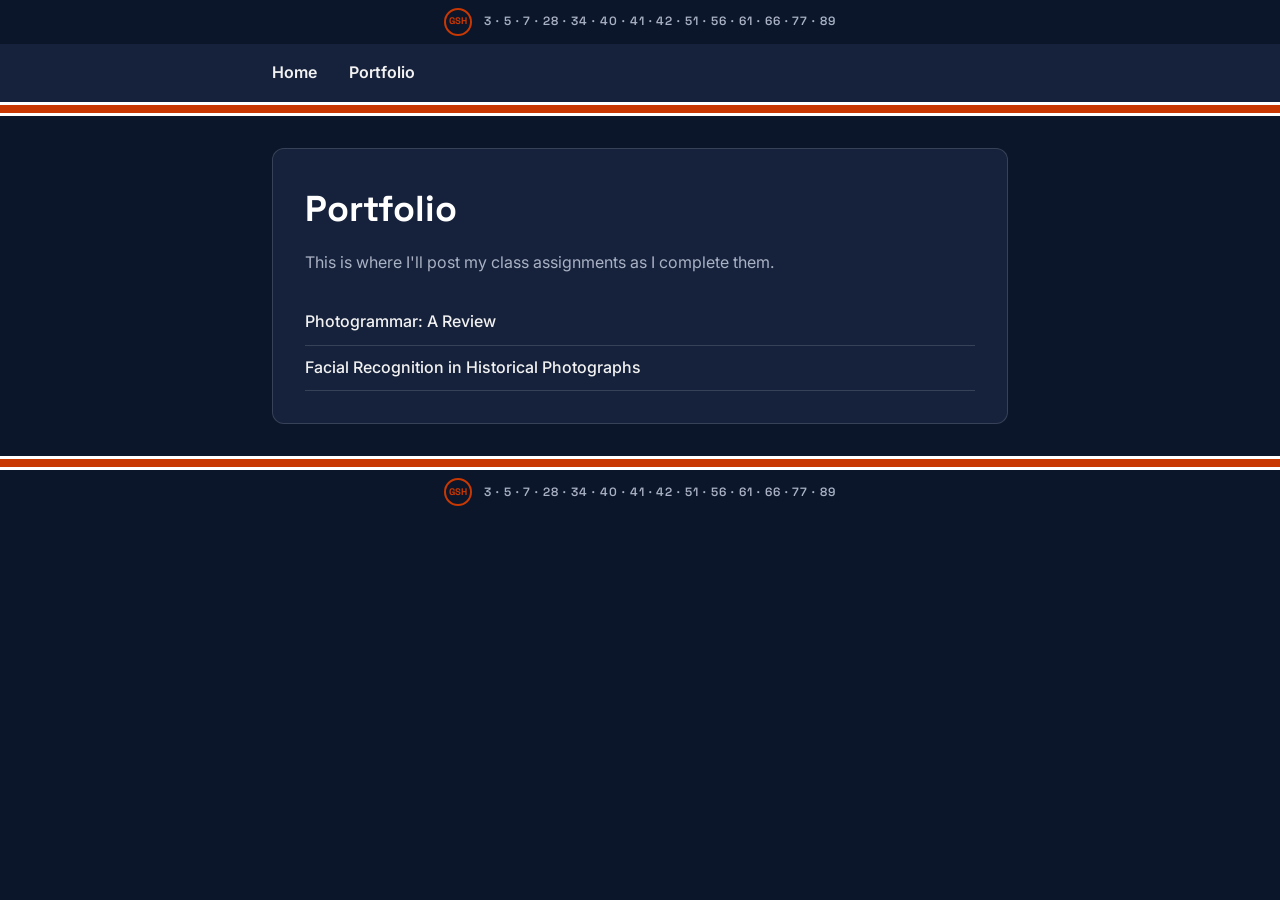
==== portfolio/index.html @ d56ebac6 "Restructure portfolio into a folder and add first two assignments Move portfolio.html into portfolio" ====
<!DOCTYPE html>
<html lang="en">
<head>
  <meta charset="UTF-8">
  <meta name="viewport" content="width=device-width, initial-scale=1.0">
  <title>Portfolio | Theo Wolf</title>
  <link rel="preconnect" href="https://fonts.googleapis.com">
  <link rel="preconnect" href="https://fonts.gstatic.com" crossorigin>
  <link rel="stylesheet" href="../style.css">
</head>
<body>
  <div class="ring-of-honor">
    <span class="gsh-patch">GSH</span>
    <span class="retired-numbers">3 &middot; 5 &middot; 7 &middot; 28 &middot; 34 &middot; 40 &middot; 41 &middot; 42 &middot; 51 &middot; 56 &middot; 61 &middot; 66 &middot; 77 &middot; 89</span>
  </div>
  <header>
    <nav>
      <ul>
        <li><a href="../index.html">Home</a></li>
        <li><a href="index.html">Portfolio</a></li>
      </ul>
    </nav>
  </header>
  <div class="stripe" aria-hidden="true"></div>

  <main>
    <section class="portfolio">
      <h1>Portfolio</h1>
      <p>This is where I'll post my class assignments as I complete them.</p>
      <ul class="assignment-list">
        <li><a href="photogrammar-review/index.html">Photogrammar: A Review</a></li>
        <li><a href="facial-recognition-yearbooks/notebook.html">Facial Recognition in Historical Photographs</a></li>
      </ul>
    </section>
  </main>
  <div class="stripe" aria-hidden="true"></div>
  <div class="ring-of-honor">
    <span class="gsh-patch">GSH</span>
    <span class="retired-numbers">3 &middot; 5 &middot; 7 &middot; 28 &middot; 34 &middot; 40 &middot; 41 &middot; 42 &middot; 51 &middot; 56 &middot; 61 &middot; 66 &middot; 77 &middot; 89</span>
  </div>
</body>
</html>
---- style.css ----
@import url('https://fonts.googleapis.com/css2?family=Space+Grotesk:wght@500;600;700&family=Inter:wght@400;500;600&display=swap');

:root {
  --navy: #0b162a;
  --navy-light: #16223b;
  --orange: #c83803;
  --orange-light: #e8590c;
  --bg: var(--navy);
  --text: #f2f2f2;
  --muted: #a9b1c4;
  --border: rgba(255, 255, 255, 0.14);
}

* {
  margin: 0;
  padding: 0;
  box-sizing: border-box;
}

body {
  font-family: 'Inter', -apple-system, BlinkMacSystemFont, "Segoe UI", Roboto, sans-serif;
  color: var(--text);
  background-color: var(--bg);
  line-height: 1.6;
}

h1, h2, h3 {
  font-family: 'Space Grotesk', 'Inter', sans-serif;
}

header {
  background-color: var(--navy-light);
}

/* Ring of honor banner: GSH memorial patch + retired numbers */
.ring-of-honor {
  display: flex;
  align-items: center;
  justify-content: center;
  gap: 0.75rem;
  flex-wrap: wrap;
  background-color: var(--navy);
  padding: 0.5rem 1rem;
}

.gsh-patch {
  display: inline-flex;
  align-items: center;
  justify-content: center;
  width: 28px;
  height: 28px;
  border: 2px solid var(--orange);
  border-radius: 50%;
  color: var(--orange);
  font-family: 'Space Grotesk', 'Inter', sans-serif;
  font-size: 0.6rem;
  font-weight: 700;
  flex-shrink: 0;
}

.retired-numbers {
  font-family: 'Space Grotesk', 'Inter', sans-serif;
  font-size: 0.75rem;
  font-weight: 600;
  letter-spacing: 0.08em;
  color: var(--muted);
  text-align: center;
}

/* Jersey sleeve stripe: thin white / orange / thin white band */
.stripe {
  height: 14px;
  background: linear-gradient(
    to bottom,
    #ffffff 0 3px,
    var(--orange) 3px 11px,
    #ffffff 11px 14px
  );
}

nav ul {
  list-style: none;
  display: flex;
  gap: 2rem;
  padding: 1rem 2rem;
  max-width: 800px;
  margin: 0 auto;
}

nav a {
  position: relative;
  text-decoration: none;
  color: #f2f2f2;
  font-weight: 600;
  padding-bottom: 2px;
}

nav a::after {
  content: "";
  position: absolute;
  left: 0;
  bottom: 0;
  width: 100%;
  height: 2px;
  background-color: var(--orange);
  transform: scaleX(0);
  transform-origin: left;
  transition: transform 0.25s ease;
}

nav a:hover {
  color: #ffffff;
}

nav a:hover::after {
  transform: scaleX(1);
}

main {
  max-width: 800px;
  margin: 0 auto;
  padding: 2rem;
}

/* Home page profile section */
.profile {
  display: flex;
  align-items: center;
  gap: 2rem;
  flex-wrap: wrap;
  background-color: var(--navy-light);
  border: 1px solid var(--border);
  border-radius: 12px;
  padding: 2rem;
}

.profile-photo {
  width: 160px;
  height: 160px;
  object-fit: cover;
  object-position: center top;
  border-radius: 50%;
  background-color: var(--border);
  border: 3px solid var(--orange);
  flex-shrink: 0;
}

.profile-text h1 {
  margin-bottom: 0.75rem;
  font-size: 2.25rem;
  color: #ffffff;
}

.profile-text p {
  margin-bottom: 1.25rem;
  color: var(--muted);
}

.resume-link {
  display: inline-block;
  padding: 0.6rem 1.25rem;
  background-color: var(--orange);
  color: #fff;
  text-decoration: none;
  border-radius: 4px;
  font-weight: 600;
  transition: background-color 0.2s ease;
}

.resume-link:hover {
  background-color: var(--orange-light);
}

/* Portfolio page */
.portfolio {
  background-color: var(--navy-light);
  border: 1px solid var(--border);
  border-radius: 12px;
  padding: 2rem;
}

.portfolio h1 {
  margin-bottom: 0.75rem;
  font-size: 2.25rem;
  color: #ffffff;
}

.portfolio p {
  margin-bottom: 1.5rem;
  color: var(--muted);
}

.assignment-list {
  list-style: none;
}

.assignment-list li {
  padding: 0.6rem 0;
  border-bottom: 1px solid var(--border);
}

.assignment-list a {
  color: var(--text);
  text-decoration: none;
  font-weight: 500;
}

.assignment-list a:hover {
  color: var(--orange-light);
  text-decoration: underline;
}

/* Review / article pages */
.review {
  background-color: var(--navy-light);
  border: 1px solid var(--border);
  border-radius: 12px;
  padding: 2rem;
}

.review h1 {
  margin-bottom: 1.25rem;
  font-size: 2.25rem;
  color: #ffffff;
}

.review p {
  margin-bottom: 1.25rem;
  color: var(--muted);
}

/* Responsive */
@media (max-width: 600px) {
  nav ul {
    gap: 1.25rem;
    padding: 1rem;
    justify-content: center;
  }

  main {
    padding: 1.5rem 1.25rem;
  }

  .profile,
  .portfolio {
    padding: 1.5rem;
  }

  .profile {
    flex-direction: column;
    text-align: center;
    gap: 1.25rem;
  }

  .profile-photo {
    width: 130px;
    height: 130px;
  }

  .profile-text h1,
  .review h1 {
    font-size: 1.75rem;
  }

  .review {
    padding: 1.5rem;
  }

  .retired-numbers {
    font-size: 0.65rem;
    letter-spacing: 0.04em;
  }
}
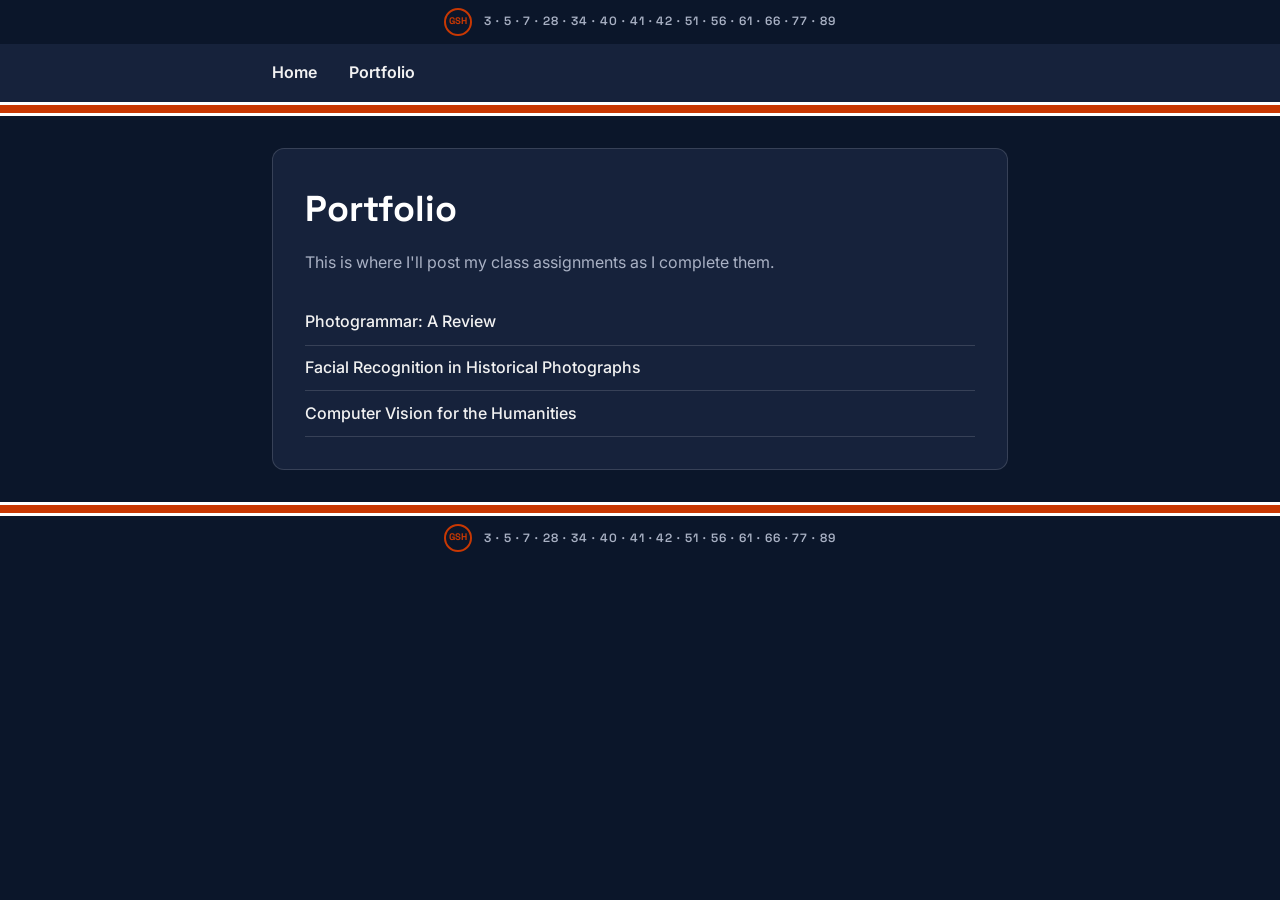
==== commit e5f2fa59: "Add completed Computer Vision for the Humanities notebook Second tutorial for the Advanced DH Techni" ====
--- a/portfolio/index.html
+++ b/portfolio/index.html
@@ -29,7 +29,8 @@
       <p>This is where I'll post my class assignments as I complete them.</p>
       <ul class="assignment-list">
         <li><a href="photogrammar-review/index.html">Photogrammar: A Review</a></li>
-        <li><a href="facial-recognition-yearbooks/notebook.html">Facial Recognition in Historical Photographs</a></li>
+        <li><a href="facial-recognition-yearbooks/Wolf-FacialRecognition-Notebook.html">Facial Recognition in Historical Photographs</a></li>
+        <li><a href="computer-vision-deep-learning/Wolf-ComputerVisionDeepLearning-Notebook.html">Computer Vision for the Humanities</a></li>
       </ul>
     </section>
   </main>
--- a/style.css
+++ b/style.css
@@ -229,6 +229,24 @@
   color: var(--muted);
 }
 
+.review-figure {
+  margin: 1.5rem 0;
+}
+
+.review-figure img {
+  display: block;
+  width: 100%;
+  border-radius: 8px;
+  border: 1px solid var(--border);
+}
+
+.review-figure figcaption {
+  margin-top: 0.5rem;
+  font-size: 0.85rem;
+  color: var(--muted);
+  text-align: center;
+}
+
 /* Responsive */
 @media (max-width: 600px) {
   nav ul {
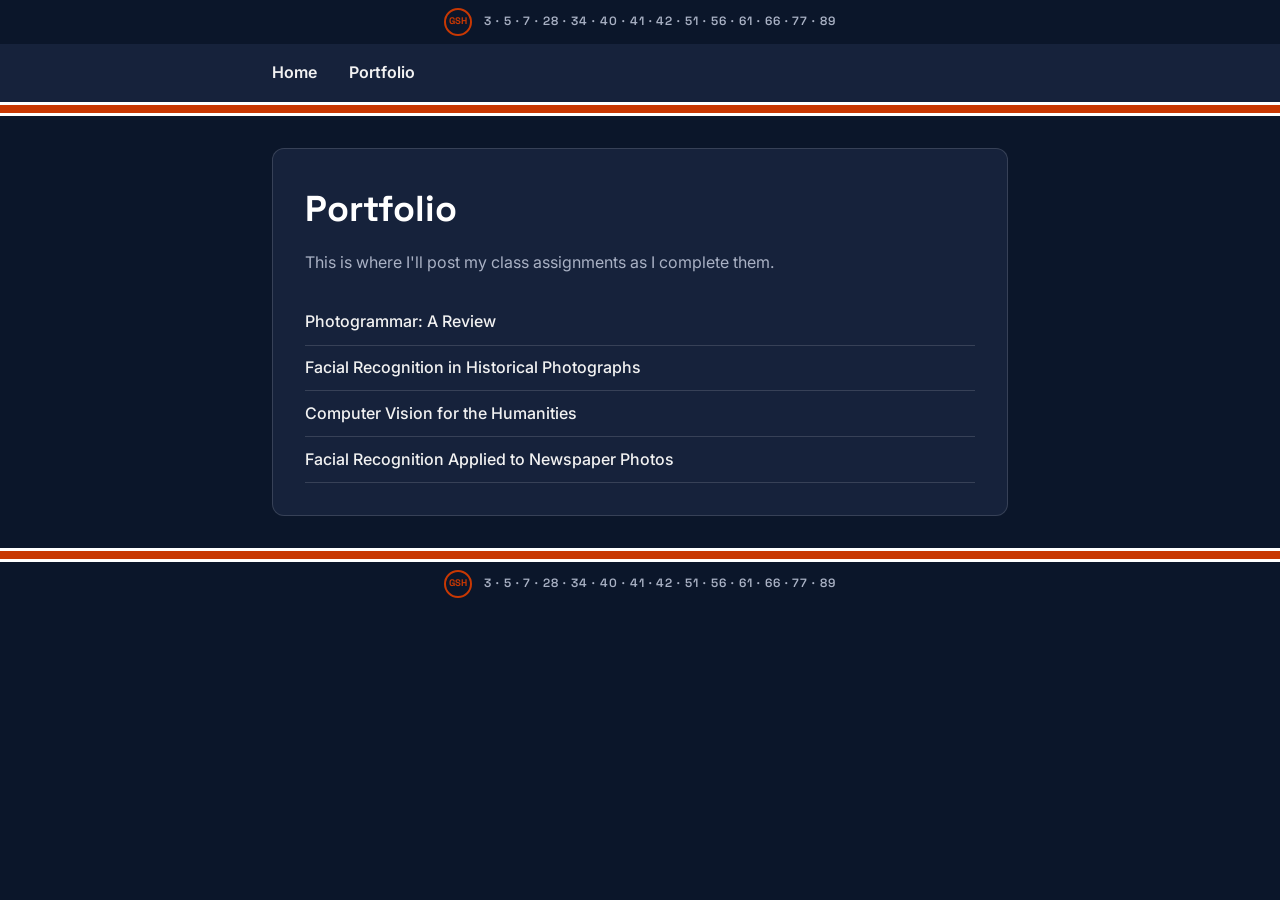
==== commit 449ed545: "Add facial recognition applied to new dataset (newspaper photos) Final piece of the Advanced DH Tech" ====
--- a/portfolio/index.html
+++ b/portfolio/index.html
@@ -31,6 +31,7 @@
         <li><a href="photogrammar-review/index.html">Photogrammar: A Review</a></li>
         <li><a href="facial-recognition-yearbooks/Wolf-FacialRecognition-Notebook.html">Facial Recognition in Historical Photographs</a></li>
         <li><a href="computer-vision-deep-learning/Wolf-ComputerVisionDeepLearning-Notebook.html">Computer Vision for the Humanities</a></li>
+        <li><a href="facial-recognition-newspaper-photos/Wolf-FacialRecognitionNewDataset-Notebook.html">Facial Recognition Applied to Newspaper Photos</a></li>
       </ul>
     </section>
   </main>
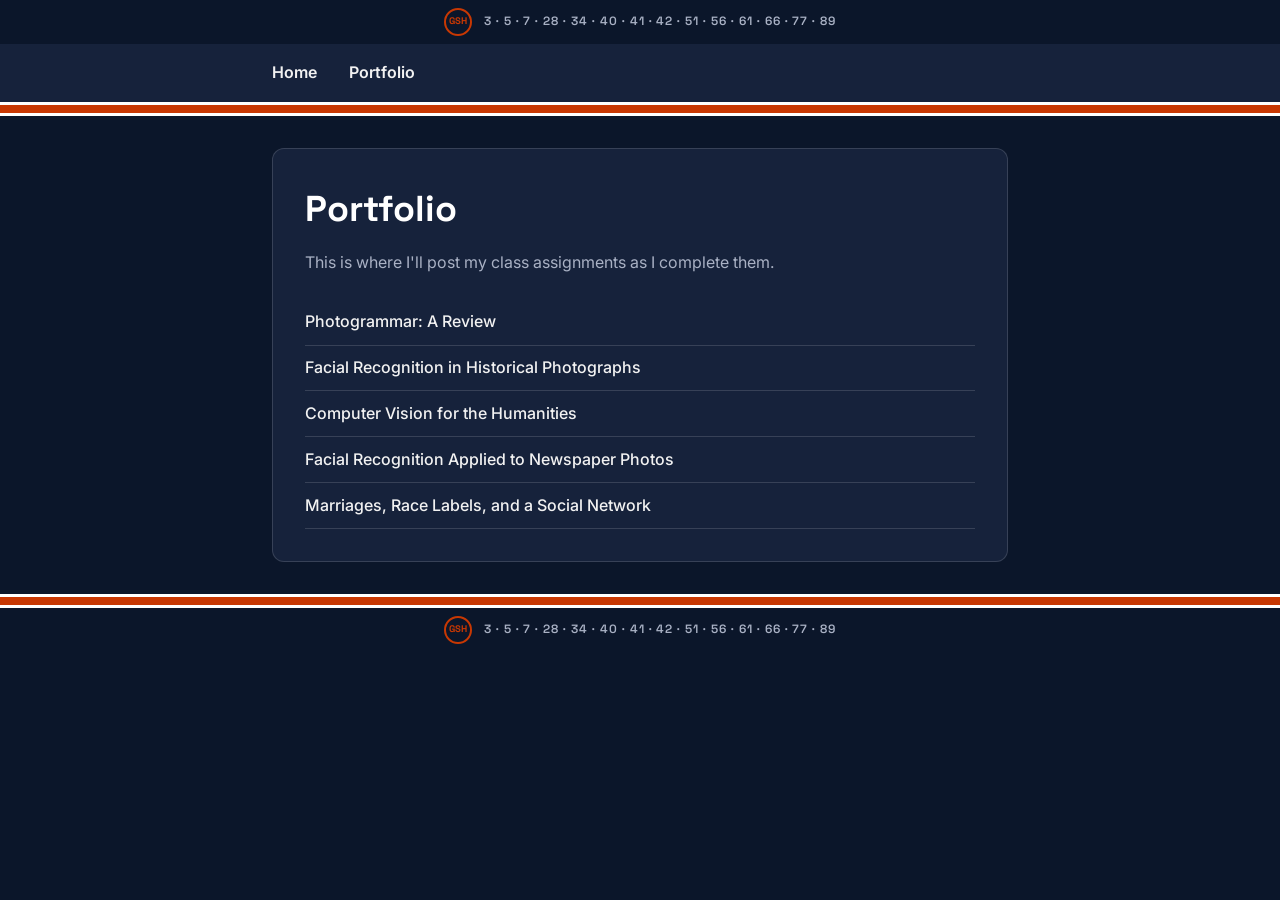
==== commit 8fa277f3: "Add marriage-records social network notebook HIST280 assignment analyzing enslaved marriage applicat" ====
--- a/portfolio/index.html
+++ b/portfolio/index.html
@@ -32,6 +32,7 @@
         <li><a href="facial-recognition-yearbooks/Wolf-FacialRecognition-Notebook.html">Facial Recognition in Historical Photographs</a></li>
         <li><a href="computer-vision-deep-learning/Wolf-ComputerVisionDeepLearning-Notebook.html">Computer Vision for the Humanities</a></li>
         <li><a href="facial-recognition-newspaper-photos/Wolf-FacialRecognitionNewDataset-Notebook.html">Facial Recognition Applied to Newspaper Photos</a></li>
+        <li><a href="marriages-distant-reading/HIST280_Marriages_Notebook.html">Marriages, Race Labels, and a Social Network</a></li>
       </ul>
     </section>
   </main>
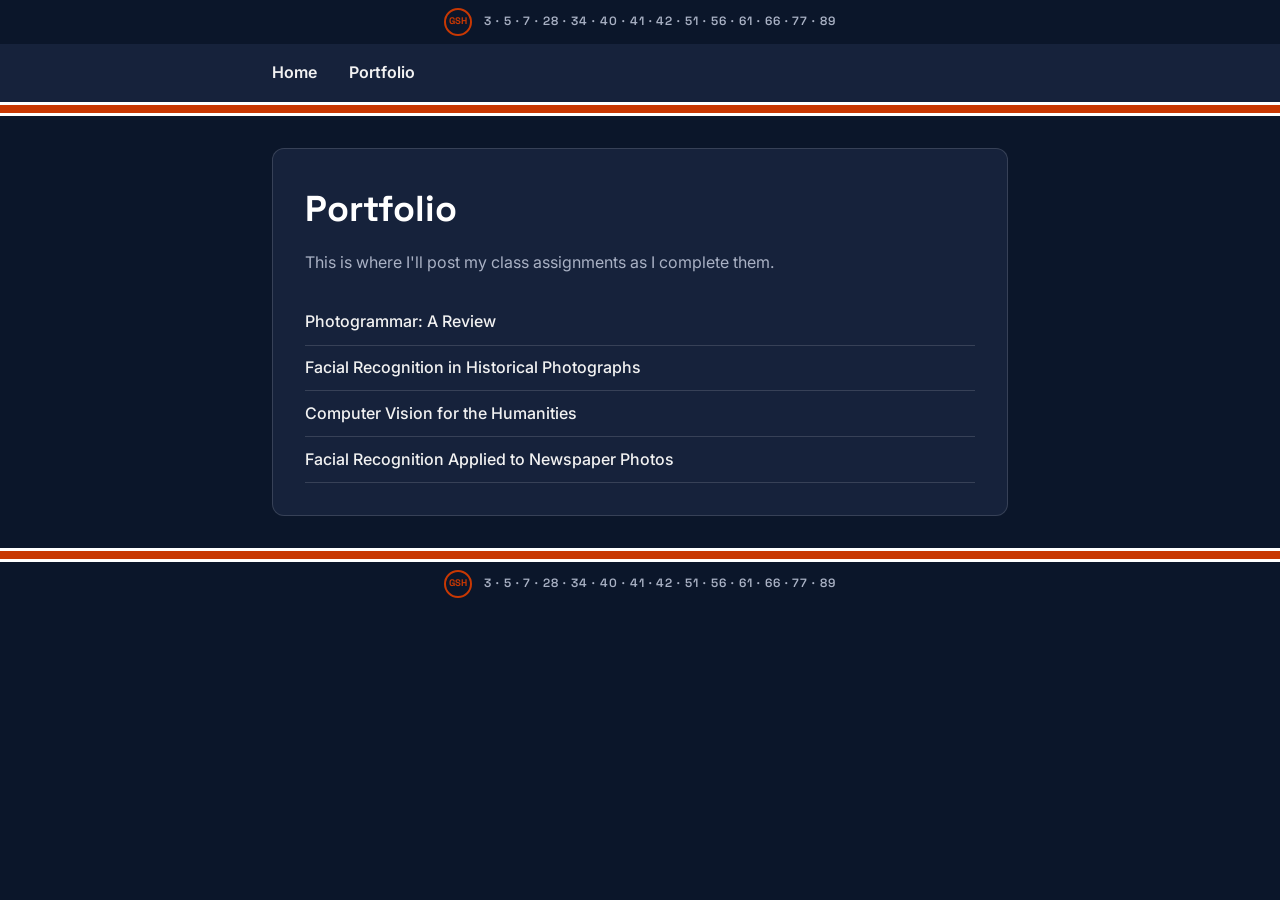
==== commit 5a747d43: "Remove marriages notebook from portfolio Pivoting to a different, actually-assigned project (Supreme" ====
--- a/portfolio/index.html
+++ b/portfolio/index.html
@@ -32,7 +32,6 @@
         <li><a href="facial-recognition-yearbooks/Wolf-FacialRecognition-Notebook.html">Facial Recognition in Historical Photographs</a></li>
         <li><a href="computer-vision-deep-learning/Wolf-ComputerVisionDeepLearning-Notebook.html">Computer Vision for the Humanities</a></li>
         <li><a href="facial-recognition-newspaper-photos/Wolf-FacialRecognitionNewDataset-Notebook.html">Facial Recognition Applied to Newspaper Photos</a></li>
-        <li><a href="marriages-distant-reading/HIST280_Marriages_Notebook.html">Marriages, Race Labels, and a Social Network</a></li>
       </ul>
     </section>
   </main>
